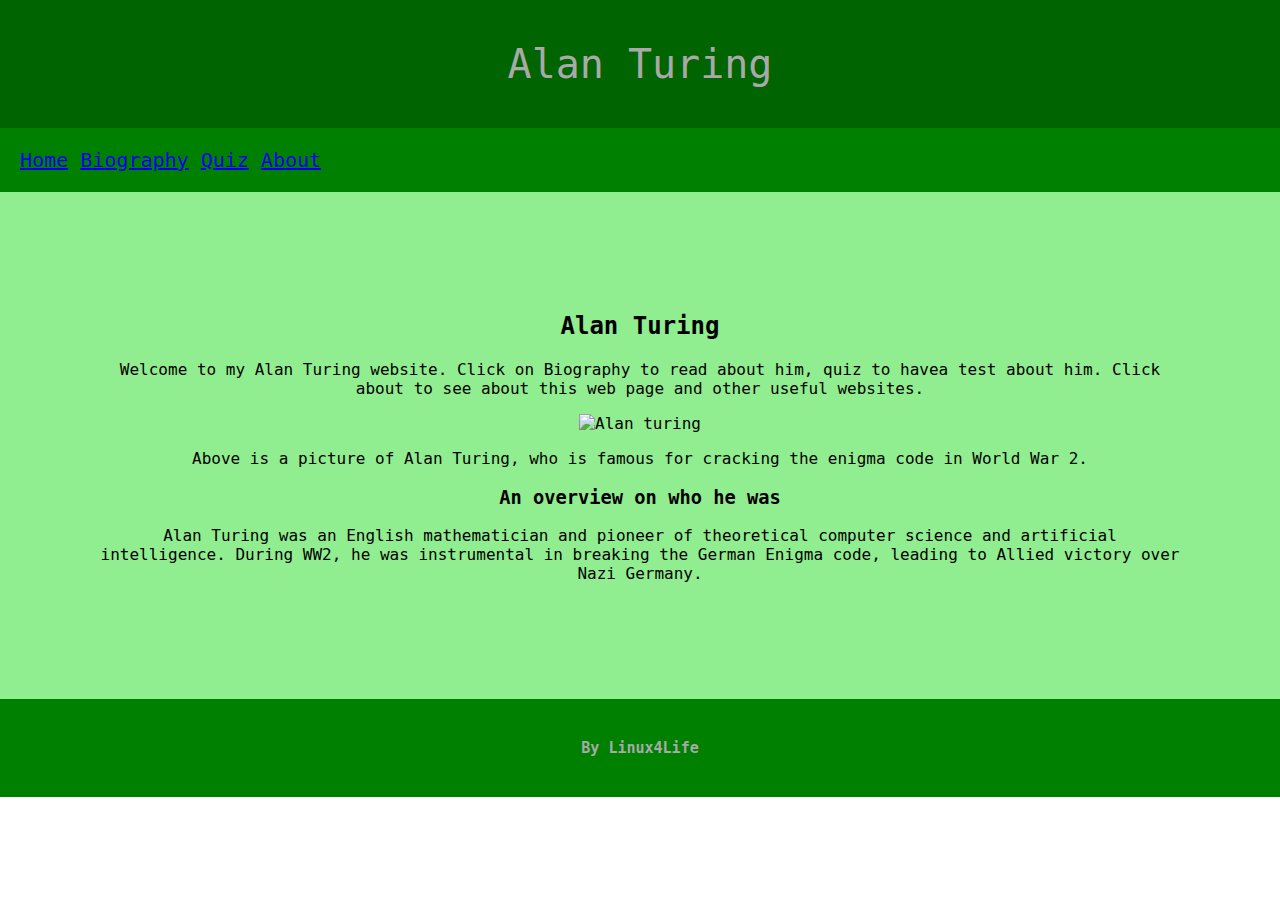
==== index.html @ 7f7a0ccd "Update and rename Home.html to index.html" ====
<!DOCTYPE html>
<html>
    <head>
        <title>Alan Turing</title>
        <link rel="stylesheet" type="text/css" href="MyStyles.css">
    </head>
    <body>
        <header>
            <p>Alan Turing</p>
        </header>
        <nav>
            <a href="Home.html">Home</a>
            <a href="Biography.html"> Biography</a>
            <a href="Quiz.html"> Quiz</a>
            <a href="About.html"> About</a>
        </nav>
        <article>
            <h2>Alan Turing</h2>
            <p>Welcome to my Alan Turing website. Click on Biography to read about him, quiz to havea test about him. Click about to see about this web page and other useful websites.</p>
            <img alt="Alan turing" src="img/Q2.png" width="300px">
            <p>Above is a picture of Alan Turing, who is famous for cracking the enigma code in World War 2.</p>
            <h3>An overview on who he was</h3>
            <p>Alan Turing was an English mathematician and pioneer of theoretical computer science and artificial intelligence. During WW2, he was instrumental in breaking the German Enigma code, leading to Allied victory over Nazi Germany.</p>
        </article>
        <footer>
            <h4>By Linux4Life</h4>
        </footer>
    </body>
</html>
---- MyStyles.css ----
header {
    padding: 1px;
    text-align: center;
    background:darkgreen;
    color: darkgray;
    font-size: 40px;
}

nav {
    padding: 20px;
    background: green;
    color: darkgrey;
    font-size: 20px
}

article {
    padding: 100px;
    text-align: center;
    background: lightgreen;
}

footer {
    padding: 20px;
    text-align: center;
    background: green;
    color: darkgrey;
    font-size: 15px;
}

@import url('https://fonts.googleapis.com/css?family=Source+Code+Pro&display=swap');

body {
    font-family: 'Source Code Pro', monospace;
    margin: 0;
    justify-content: center;
    align-items: center;
}

#container{
    margin : 20px auto;
    background-color: greenyellow;
    height: 300px;
    width : 700px;
    border-radius: 5px;
    box-shadow: 0px 5px 15px 0px;
    position: relative;
}
#start{
    font-size: 1.5em;
    font-weight: bolder;
    word-break: break-all;
    width:100px;
    height:150px;
    border : 2px solid blue;
    text-align: center;
    cursor: pointer;
    position: absolute;
    left:300px;
    top:50px;
    color : blue;
}
#start:hover{
    border: 3px solid lightseagreen;
    color : lightseagreen;
}

#qImg{
    width : 200px;
    height : 200px;
    position: absolute;
    left : 0px;
    top : 0px;
}
#qImg img{
    width : 200px;
    height : 200px;
    border-top-left-radius: 5px;
}

#question{
    width:500px;
    height : 125px;
    position: absolute;
    right:0;
    top:0;
}
#question p{
    margin : 0;
    padding : 15px;
    font-size: 1.25em;
}

#choices{
    width : 480px;
    position: absolute;
    right : 0;
    top : 125px;
    padding : 10px
}
.choice{
    display: inline-block;
    width : 135px;
    text-align: center;
    border : 1px solid grey;
    border-radius: 5px;
    cursor: pointer;
    padding : 5px;
}
.choice:hover{
    border : 2px solid grey;
    font-weight: bold;
}

#timer{
    position: absolute;
    height : 100px;
    width : 200px;
    bottom : 0px;
    text-align: center;
}
#counter{
    font-size: 3em;
}
#btimeGauge{
    width : 150px;
    height : 10px;
    border-radius: 10px;
    background-color: lightgray;
    margin-left : 25px;
}
#timeGauge{
    height : 10px;
    border-radius: 10px;
    background-color: mediumseagreen;
    margin-top : -10px;
    margin-left : 25px;
}
#progress{
    width : 500px;
    position: absolute;
    bottom : 0px;
    right : 0px;
    padding:5px;
    text-align: right;
}
.prog{
    width : 25px;
    height : 25px;
    border: 1px solid #000;
    display: inline-block;
    border-radius: 50%;
    margin-left : 5px;
    margin-right : 5px;
}
#scoreContainer{
    margin : 20px auto;
    background-color: greenyellow;
    opacity: 0.8;
    height: 300px;
    width : 700px;
    border-radius: 5px;
    box-shadow: 0px 5px 15px 0px;
    position: relative;
    display: none;
}
#scoreContainer img{
    position: absolute;
    top:100px;
    left:325px;
}
#scoreContainer p{
    position: absolute;
    display: block;
    width : 59px;
    height :59px;
    top:130px;
    left:325px;
    font-size: 1.5em;
    font-weight: bold;
    text-align: center;
}
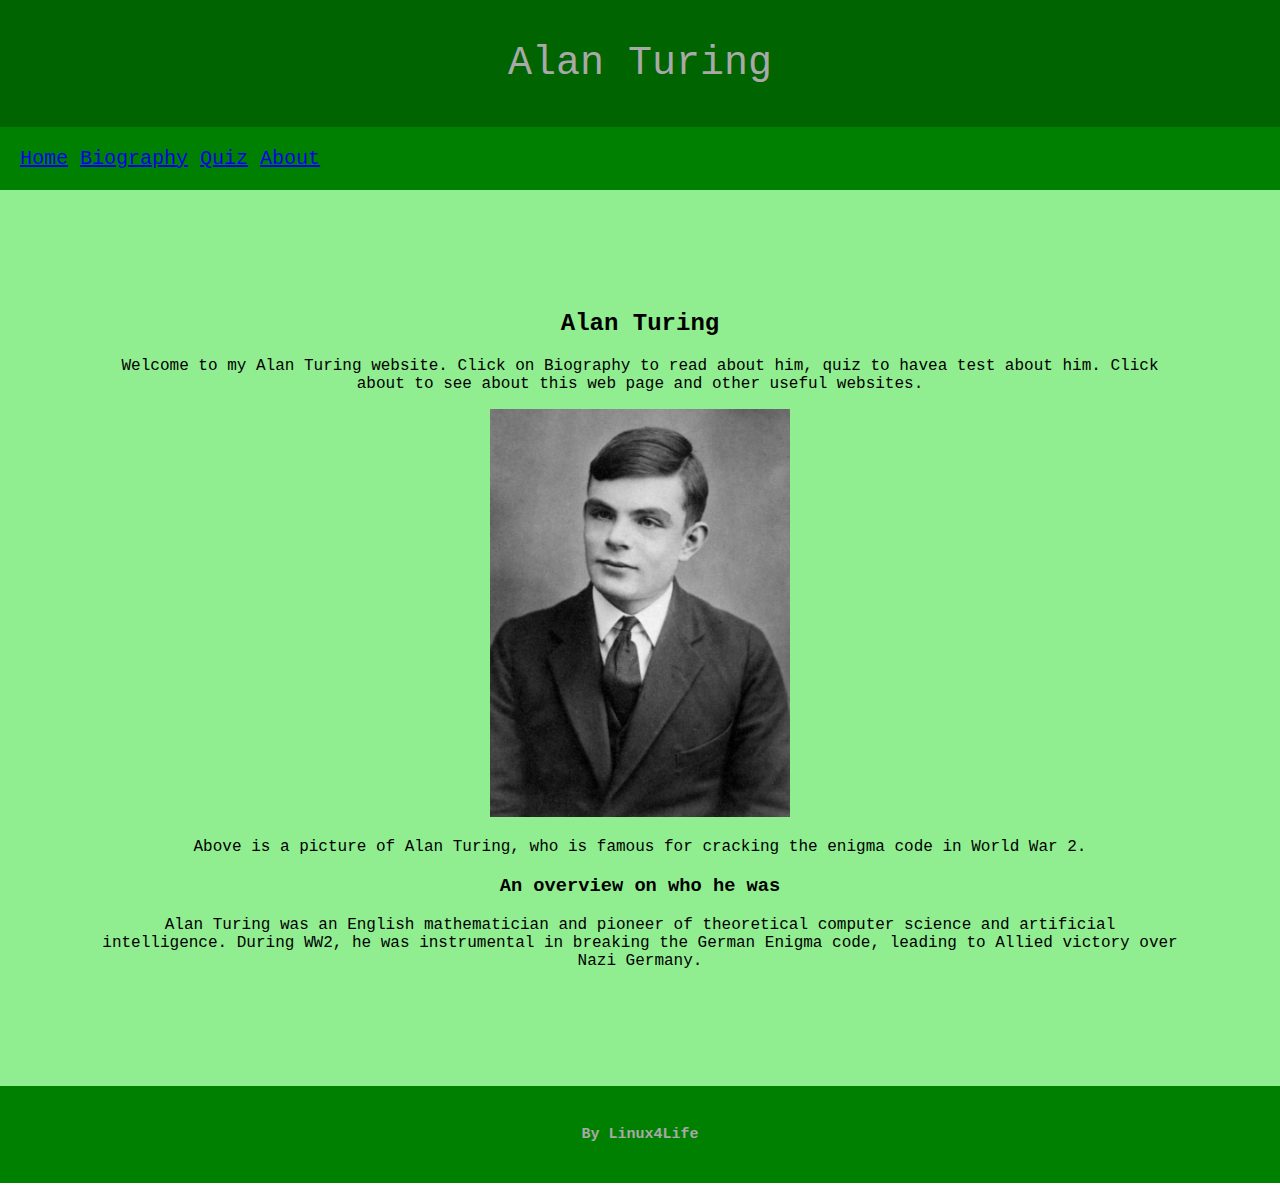
==== commit 7a9d22f7: "Update index.html" ====
--- a/index.html
+++ b/index.html
@@ -9,7 +9,7 @@
             <p>Alan Turing</p>
         </header>
         <nav>
-            <a href="Home.html">Home</a>
+            <a href="index.html">Home</a>
             <a href="Biography.html"> Biography</a>
             <a href="Quiz.html"> Quiz</a>
             <a href="About.html"> About</a>
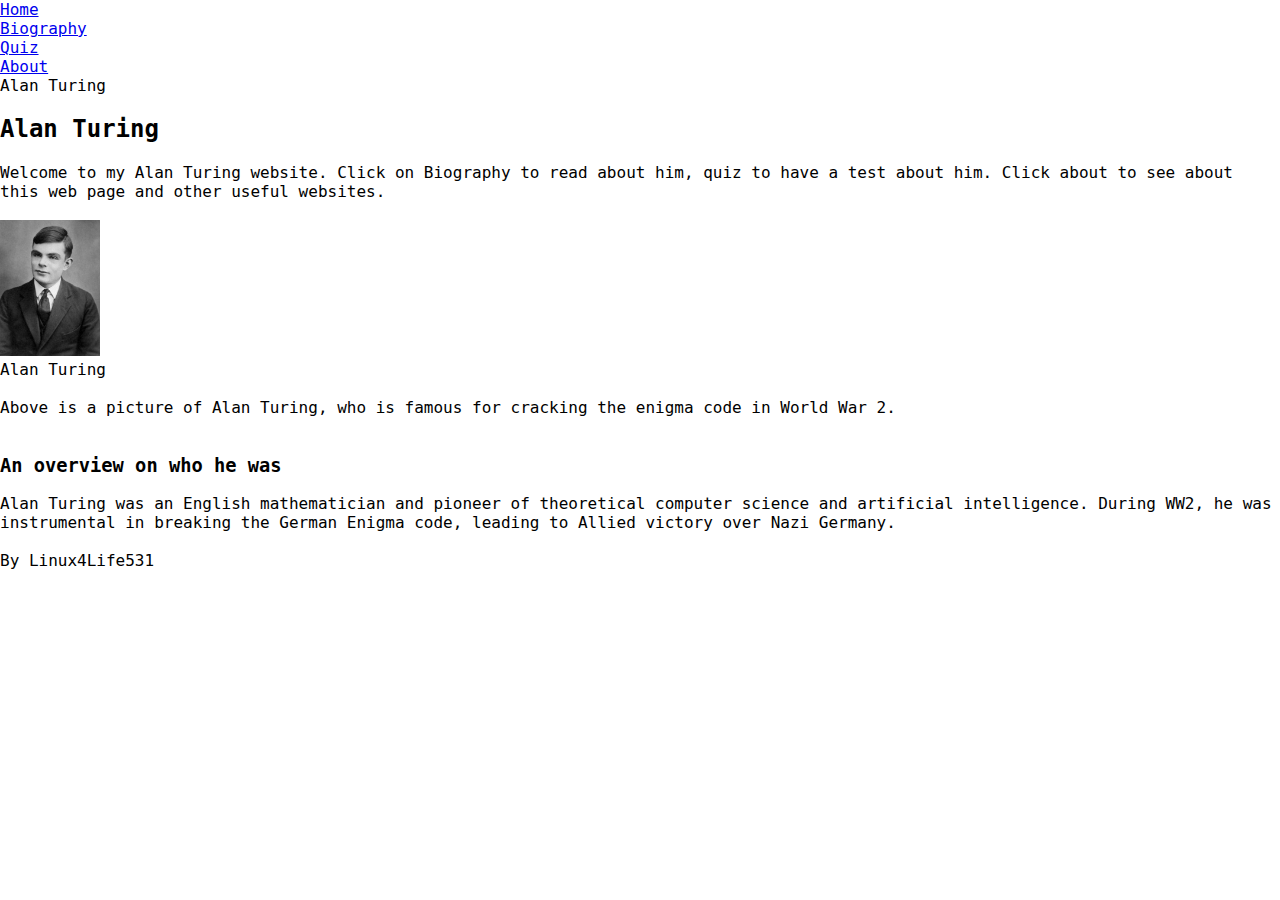
==== commit fffcf69a: "Major Updates" ====
--- a/index.html
+++ b/index.html
@@ -5,25 +5,54 @@
         <link rel="stylesheet" type="text/css" href="MyStyles.css">
     </head>
     <body>
-        <header>
-            <p>Alan Turing</p>
-        </header>
-        <nav>
-            <a href="index.html">Home</a>
-            <a href="Biography.html"> Biography</a>
-            <a href="Quiz.html"> Quiz</a>
-            <a href="About.html"> About</a>
-        </nav>
-        <article>
-            <h2>Alan Turing</h2>
-            <p>Welcome to my Alan Turing website. Click on Biography to read about him, quiz to havea test about him. Click about to see about this web page and other useful websites.</p>
-            <img alt="Alan turing" src="img/Q2.png" width="300px">
-            <p>Above is a picture of Alan Turing, who is famous for cracking the enigma code in World War 2.</p>
-            <h3>An overview on who he was</h3>
-            <p>Alan Turing was an English mathematician and pioneer of theoretical computer science and artificial intelligence. During WW2, he was instrumental in breaking the German Enigma code, leading to Allied victory over Nazi Germany.</p>
-        </article>
-        <footer>
-            <h4>By Linux4Life</h4>
-        </footer>
+        <div class="nav-wrapper">
+            <div class="left-side">
+                <div class="nav-link-wrapper">
+                    <a href="Home.html">Home</a>
+                </div>
+                <div class="nav-link-wrapper">
+                    <a href="Biography.html">Biography</a>
+                </div>
+                <div class="nav-link-wrapper">
+                    <a href="Quiz.html">Quiz</a>
+                </div>
+                <div class="nav-link-wrapper">
+                    <a href="About.html">About</a>
+                </div>
+            </div>
+            <div>Alan Turing</div>
+        </div>
+        <div class="home-main-content-wrapper">
+            <div class="home-header-wrapper">
+                <h2>Alan Turing</h2>
+            </div>
+            <div class="home-text-wrapper">
+                <div>Welcome to my Alan Turing website. Click on Biography to read about him, quiz to have a test about him. Click about to see about this web page and other useful websites.</div>
+            </div>
+            <br>
+            <div class="home-image-text-wrapper">
+                <div class="home-image-wrapper">
+                    <img alt="Alan turing" src="img/Q2.png" width="100px" class="home-image">
+                    <div class="home-image-overlay">
+                        <div class="home-image-text">Alan Turing</div>
+                    </div>
+                </div>
+                <br>
+                <div class="home-caption-wrapper">
+                    <div>Above is a picture of Alan Turing, who is famous for cracking the enigma code in World War 2.</div>
+                </div>
+                <br>
+            </div>
+            <div class="home-small-header-wrapper">
+                <h3>An overview on who he was</h3>
+            </div>
+            <div class="home-text-wrapper">
+                <div>Alan Turing was an English mathematician and pioneer of theoretical computer science and artificial intelligence. During WW2, he was instrumental in breaking the German Enigma code, leading to Allied victory over Nazi Germany.</div>
+            </div>
+            <br>
+        </div>
+        <div class="footer-text">
+            <div>By Linux4Life531</div>
+        </div>
     </body>
 </html>
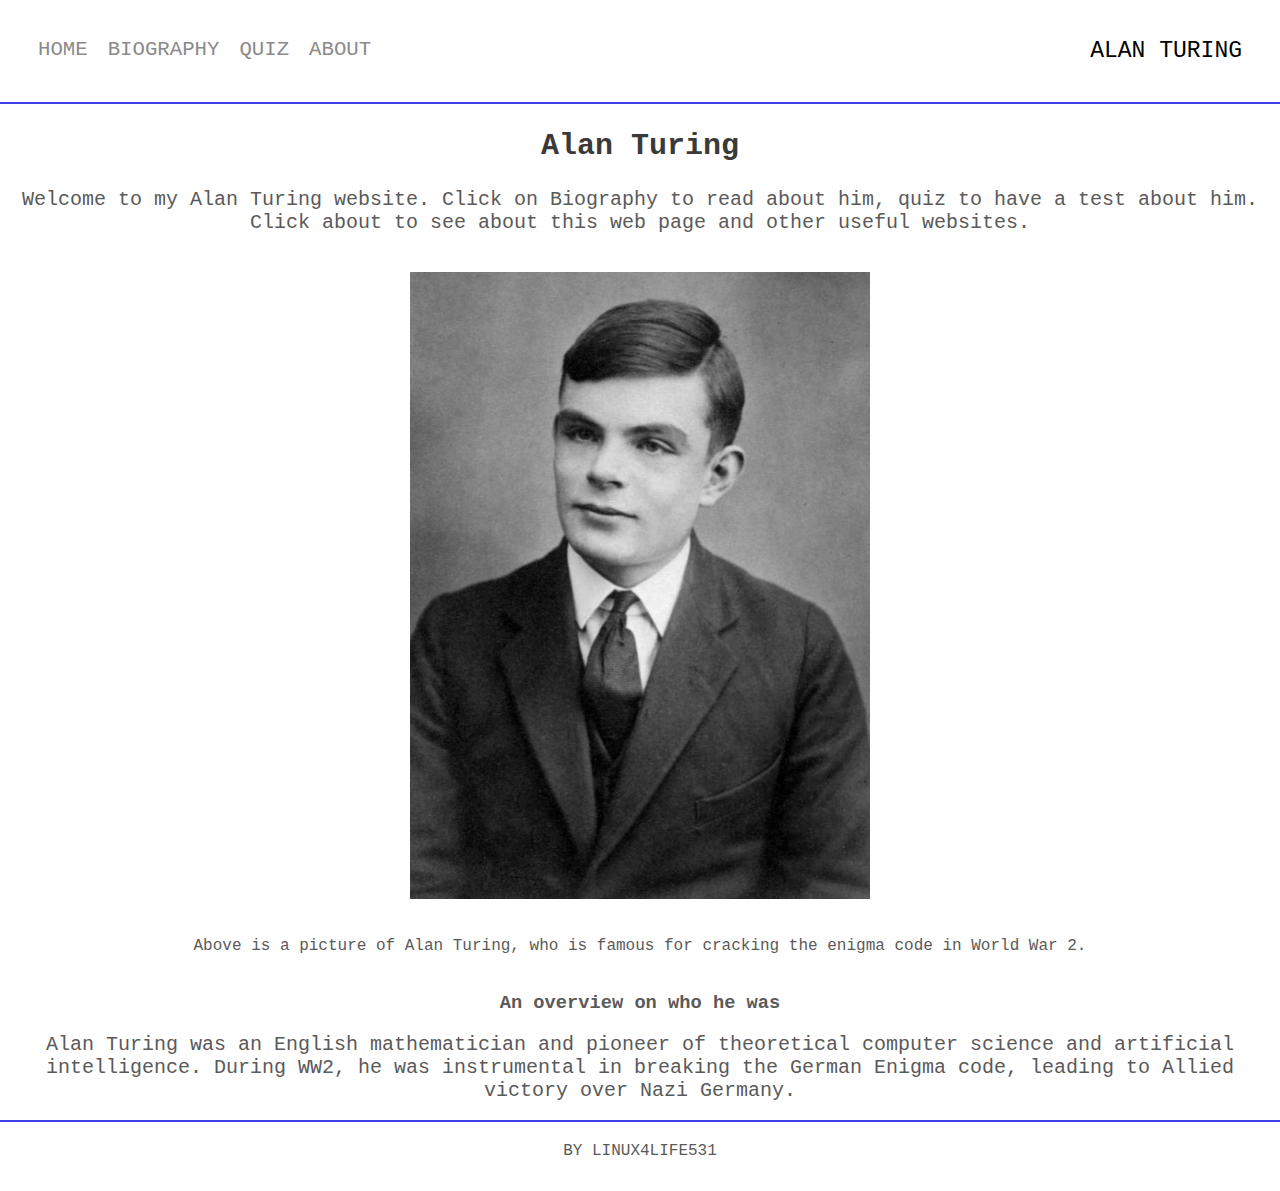
==== commit 56751dcd: "Update index.html" ====
--- a/index.html
+++ b/index.html
@@ -8,7 +8,7 @@
         <div class="nav-wrapper">
             <div class="left-side">
                 <div class="nav-link-wrapper">
-                    <a href="Home.html">Home</a>
+                    <a href="index.html">Home</a>
                 </div>
                 <div class="nav-link-wrapper">
                     <a href="Biography.html">Biography</a>
--- a/MyStyles.css
+++ b/MyStyles.css
@@ -1,30 +1,7 @@
-header {
-    padding: 1px;
-    text-align: center;
-    background:darkgreen;
-    color: darkgray;
-    font-size: 40px;
-}
-
-nav {
-    padding: 20px;
-    background: green;
-    color: darkgrey;
-    font-size: 20px
-}
-
-article {
-    padding: 100px;
-    text-align: center;
-    background: lightgreen;
-}
-
-footer {
-    padding: 20px;
-    text-align: center;
-    background: green;
-    color: darkgrey;
-    font-size: 15px;
+/* Main styles */
+
+.nav-wrapper {
+    text-transform: uppercase;
 }
 
 @import url('https://fonts.googleapis.com/css?family=Source+Code+Pro&display=swap');
@@ -36,9 +13,248 @@
     align-items: center;
 }
 
+/* Nav bar styles */
+
+.nav-wrapper {
+    display: flex;
+    justify-content: space-between;
+    padding: 38px;
+    font-size: 23px;
+}
+
+.left-side {
+    display: flex;
+}
+
+.nav-wrapper > .left-side > div{
+    margin-right: 20px;
+    font-size: 0.9em;
+    text-transform: uppercase;
+}
+
+.nav-link-wrapper {
+    height: 22px;
+    border-bottom: 1px solid transparent;
+    transition: border-bottom 0.5s;
+}
+
+.nav-link-wrapper a {
+    color: #8a8a8a;
+    text-decoration: none;
+    transition: color 0.5s;
+}
+
+.nav-link-wrapper a:hover {
+    color: rgb(62, 62, 230);
+}
+
+/* Home page styles */
+
+.home-main-content-wrapper {
+    text-align: center;
+    color: #5a5a5a;
+    border-bottom: 2px solid rgb(62, 62, 230);
+    border-top: 2px solid rgb(62, 62, 230);
+}
+
+.home-text-wrapper {
+    font-size: 20px;
+}
+
+.home-header-wrapper {
+    font-size: 20px;
+    color: #3a3a3a;
+}
+
+.home-caption-text {
+    font-size: 18px;
+}
+
+.home-image-wrapper {
+    border-radius: 8px;
+    position: relative;
+    margin: auto;
+    width: 60%;
+    padding: 10px;
+}
+
+.home-image {
+    display: block;
+    margin: auto;
+    width: 60%;
+    padding: 10px;
+}
+
+.home-image-overlay {
+    position: absolute;
+    bottom: 100%;
+    left: 0;
+    right: 0;
+    background-color: white;
+    overflow: hidden;
+    width: 100%;
+    height:0;
+    transition: .5s ease;
+}
+
+.home-image-wrapper:hover .home-image-overlay {
+    bottom: 0;
+    height: 100%;
+}
+
+.home-image-text {
+    white-space: nowrap; 
+    color: rgb(62, 62, 230);
+    font-size: 20px;
+    position: absolute;
+    overflow: hidden;
+    top: 50%;
+    left: 50%;
+    transform: translate(-50%, -50%);
+    -ms-transform: translate(-50%, -50%);
+}
+
+/* Footer Styles */
+
+.footer-text {
+    text-transform: uppercase; 
+    color: #5a5a5a;
+    text-align: center;
+    padding: 20px;
+}
+
+/* Biography Styles */
+
+.bio-main-content-wrapper {
+    text-align: center;
+    align-items: center;
+    color: #5a5a5a;
+    border-bottom: 2px solid rgb(62, 62, 230);
+    border-top: 2px solid rgb(62, 62, 230);
+    padding: 20px;
+}
+
+.bio-text-wrapper {
+    font-size: 20px;
+}
+
+.bio-header-wrapper {
+    font-size: 20px;
+    color: #3a3a3a;
+}
+
+.bio-link-wrapper {
+    height: 22px;
+    border-bottom: 1px solid transparent;
+    transition: border-bottom 0.5s;
+    text-transform: uppercase;
+}
+
+.bio-link-wrapper a {
+    color: #8a8a8a;
+    text-decoration: none;
+    transition: color 0.5s;
+    border-bottom: 1px solid #8a8a8a;
+}
+
+.bio-link-wrapper a:hover {
+    color: rgb(62, 62, 230);
+    border: 1px solid rgb(62, 62, 230);
+}
+
+/* Image Styles */
+
+#myImg {
+  border-radius: 8px;
+  cursor: pointer;
+  transition: 0.3s;
+  height: 370px;
+}
+
+#myImg:hover {opacity: 0.7;}
+
+.modal {
+  display: none;
+  position: fixed;
+  z-index: 1;
+  padding-top: 100px;
+  left: 0;
+  top: 0;
+  width: 100%;
+  height: 100%;
+  overflow: auto;
+  background-color: rgb(0,0,0);
+  background-color: rgba(0,0,0,0.9);
+}
+
+.modal-content {
+  margin: auto;
+  display: block;
+  width: 80%;
+  max-width: 700px;
+}
+
+#caption {
+  margin: auto;
+  display: block;
+  width: 80%;
+  max-width: 700px;
+  text-align: center;
+  color: #ccc;
+  padding: 10px 0;
+  height: 150px;
+}
+
+.modal-content, #caption {  
+  animation-name: zoom;
+  animation-duration: 0.6s;
+}
+
+@keyframes zoom {
+  from {transform: scale(0.1)} 
+  to {transform: scale(1)}
+}
+
+.close {
+  position: absolute;
+  top: 15px;
+  right: 35px;
+  color: #f1f1f1;
+  font-size: 40px;
+  font-weight: bold;
+  transition: 0.3s;
+}
+
+.close:hover,
+.close:focus {
+  color: #bbb;
+  text-decoration: none;
+  cursor: pointer;
+}
+
+/* 100% Image Width on Smaller Screens */
+@media only screen and (max-width: 700px){
+  .modal-content {
+    width: 100%;
+  }
+}
+
+/* Quiz Styles */
+
+.quiz-main-content-wrapper {
+    align-items: center;
+    text-align: center;
+    border-top: 3px solid blue;
+    border-bottom: 3px solid blue;
+}
+
+.quiz-header-wrapper {
+    color: #3a3a3a;
+}
+
 #container{
     margin : 20px auto;
-    background-color: greenyellow;
+    background-color: #d4cece;
     height: 300px;
     width : 700px;
     border-radius: 5px;
@@ -51,17 +267,17 @@
     word-break: break-all;
     width:100px;
     height:150px;
-    border : 2px solid blue;
+    border : 2px solid rgb(62, 62, 230);
     text-align: center;
     cursor: pointer;
     position: absolute;
     left:300px;
     top:50px;
-    color : blue;
+    color : rgb(62, 62, 230);
 }
 #start:hover{
-    border: 3px solid lightseagreen;
-    color : lightseagreen;
+    border: 3px solid rgb(11, 11, 235);
+    color : rgb(11, 11, 235);
 }
 
 #qImg{
@@ -75,6 +291,7 @@
     width : 200px;
     height : 200px;
     border-top-left-radius: 5px;
+    border-radius: 8px;
 }
 
 #question{
@@ -88,6 +305,8 @@
     margin : 0;
     padding : 15px;
     font-size: 1.25em;
+    color: rgb(11, 11, 235);
+    font-weight: bold;
 }
 
 #choices{
@@ -101,13 +320,15 @@
     display: inline-block;
     width : 135px;
     text-align: center;
-    border : 1px solid grey;
-    border-radius: 5px;
+    border : 1px solid rgb(11, 11, 235);
+    border-radius: 8px;
     cursor: pointer;
-    padding : 5px;
+    padding : 10px;
+    color: rgb(62, 62, 230);
+    background-color: #d4cece;
 }
 .choice:hover{
-    border : 2px solid grey;
+    border : 2px solid rgb(11, 11, 235);
     font-weight: bold;
 }
 
@@ -120,18 +341,20 @@
 }
 #counter{
     font-size: 3em;
+    font-family: 'Source Code Pro', monospace;
+    color: rgb(11, 11, 235);
 }
 #btimeGauge{
     width : 150px;
     height : 10px;
     border-radius: 10px;
-    background-color: lightgray;
+    background-color: rgb(107, 200, 231);
     margin-left : 25px;
 }
 #timeGauge{
     height : 10px;
     border-radius: 10px;
-    background-color: mediumseagreen;
+    background-color: rgb(11, 11, 235);
     margin-top : -10px;
     margin-left : 25px;
 }
@@ -154,7 +377,7 @@
 }
 #scoreContainer{
     margin : 20px auto;
-    background-color: greenyellow;
+    background-color: #d4cece;
     opacity: 0.8;
     height: 300px;
     width : 700px;
@@ -178,4 +401,27 @@
     font-size: 1.5em;
     font-weight: bold;
     text-align: center;
-}+    color: rgb(11, 11, 235);
+}
+
+/* About Styles */
+
+
+.about-main-content-wrapper {
+    text-align: center;
+    align-items: center;
+    color: #5a5a5a;
+    border-bottom: 2px solid rgb(62, 62, 230);
+    border-top: 2px solid rgb(62, 62, 230);
+    padding: 20px;
+}
+
+
+.about-text-wrapper {
+    font-size: 20px;
+}
+
+.about-header-wrapper {
+    font-size: 20px;
+    color: #3a3a3a;
+}
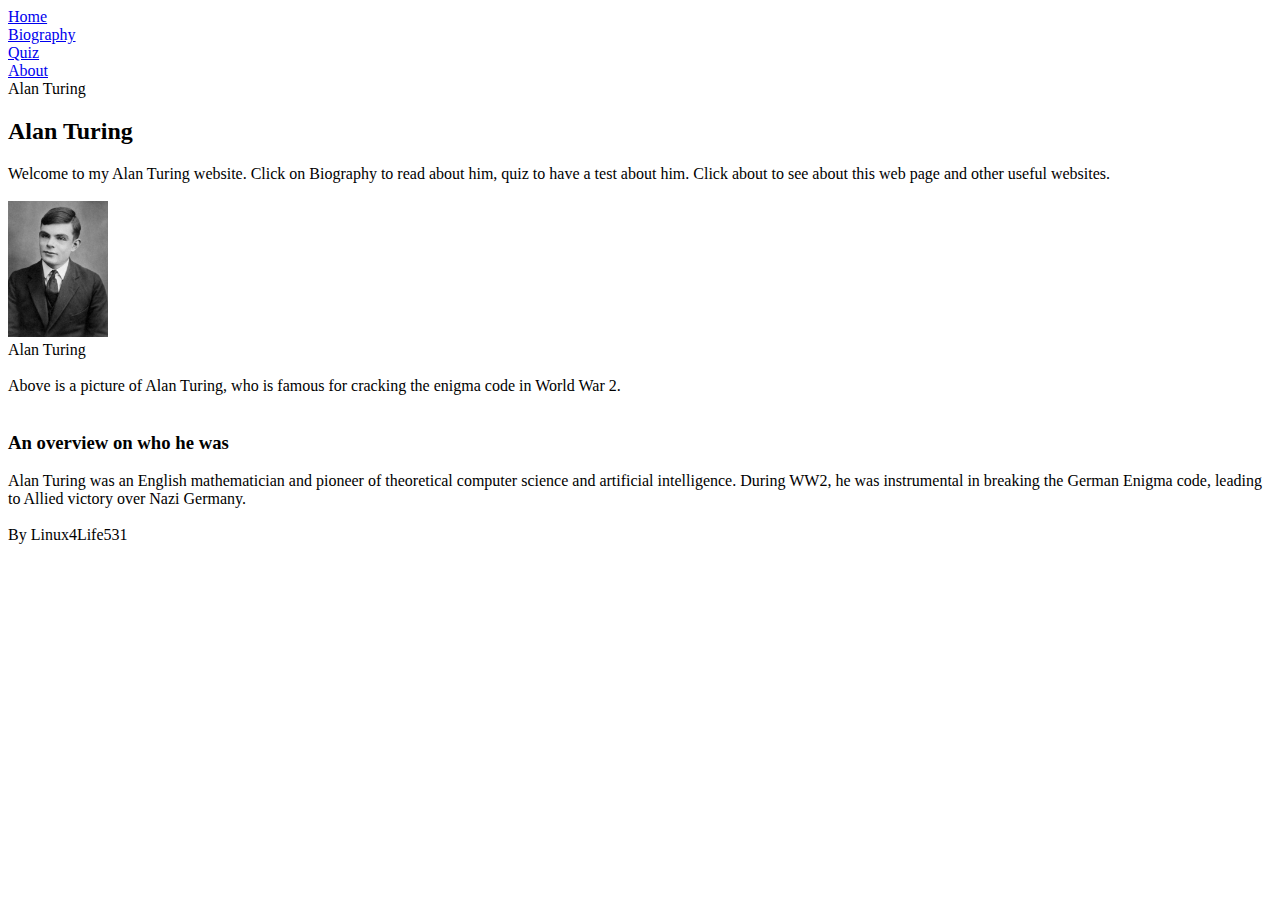
==== commit 82fcab4b: "Adding Styling" ====
--- a/index.html
+++ b/index.html
@@ -2,13 +2,15 @@
 <html>
     <head>
         <title>Alan Turing</title>
-        <link rel="stylesheet" type="text/css" href="MyStyles.css">
+        <meta charset="utf-8">
+        <meta name="viewport" content="width=device-width, initial-scale=1">
+        <link rel="stylesheet" type="text/css" href="HomeStyles.css">
     </head>
     <body>
         <div class="nav-wrapper">
             <div class="left-side">
                 <div class="nav-link-wrapper">
-                    <a href="index.html">Home</a>
+                    <a href="Home.html">Home</a>
                 </div>
                 <div class="nav-link-wrapper">
                     <a href="Biography.html">Biography</a>
@@ -20,7 +22,9 @@
                     <a href="About.html">About</a>
                 </div>
             </div>
-            <div>Alan Turing</div>
+            <div class="right-side">
+                <div>Alan Turing</div>
+            </div>
         </div>
         <div class="home-main-content-wrapper">
             <div class="home-header-wrapper">
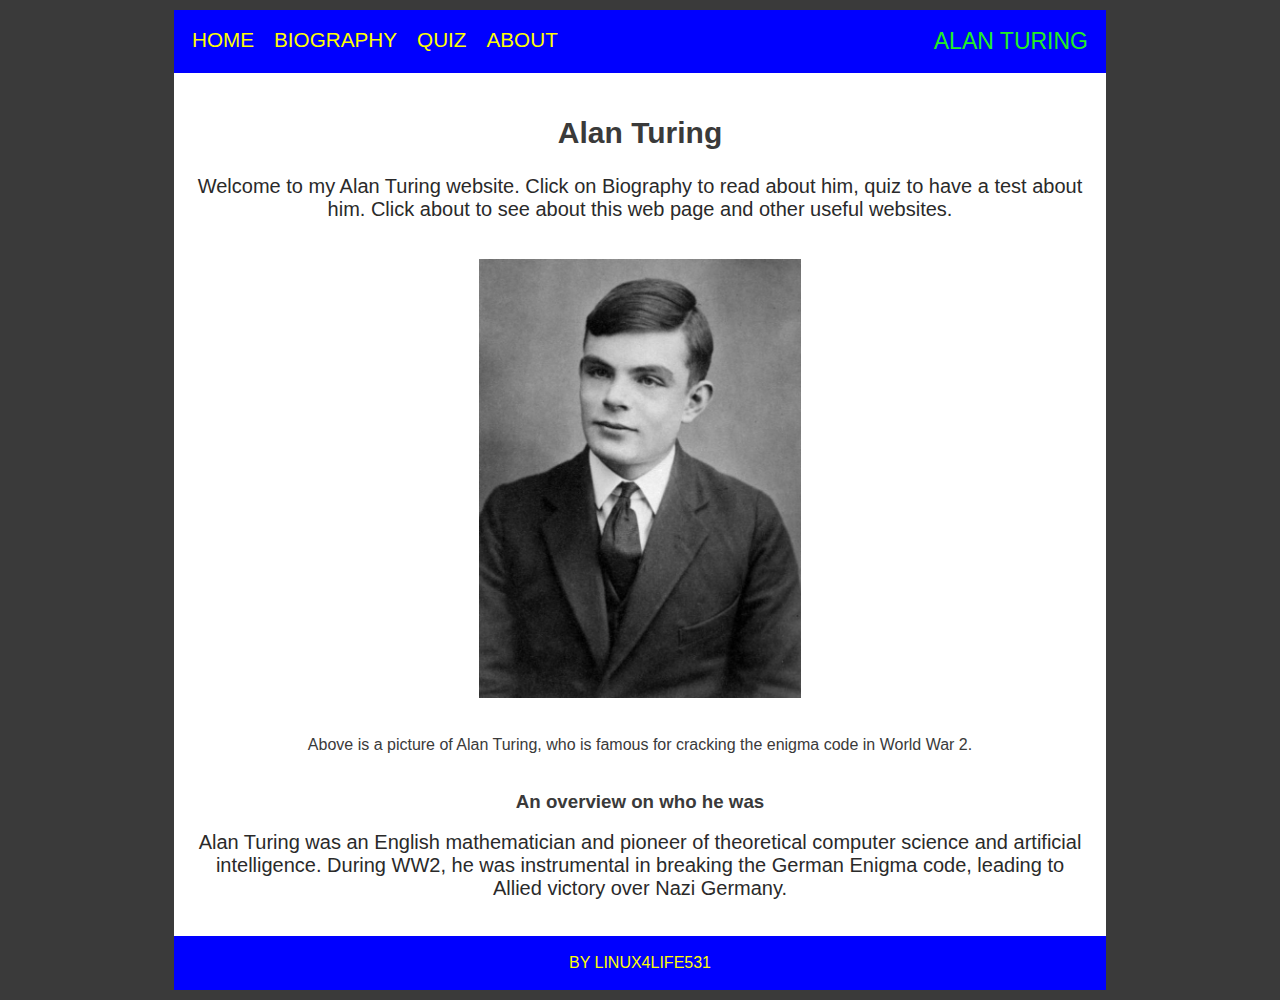
==== commit 4c6e70e6: "Added Styling" ====
--- a/index.html
+++ b/index.html
@@ -10,7 +10,7 @@
         <div class="nav-wrapper">
             <div class="left-side">
                 <div class="nav-link-wrapper">
-                    <a href="Home.html">Home</a>
+                    <a href="index.html">Home</a>
                 </div>
                 <div class="nav-link-wrapper">
                     <a href="Biography.html">Biography</a>
--- a/HomeStyles.css
+++ b/HomeStyles.css
@@ -0,0 +1,526 @@
+body {
+    font-family: Arial,freesans,sans-serif;
+    margin: 0;
+    justify-content: center;
+    align-items: center;
+    background-color: #3a3a3a;
+}
+
+.nav-wrapper {
+    display: flex;
+    justify-content: space-between;
+    font-size: 23px;
+    padding: 18px;
+    background-color: blue;
+    width: 70%;
+    margin: 0 auto;
+    margin-top: 10px;
+    text-transform: uppercase;
+}
+
+.left-side {
+    display: flex;
+}
+
+.nav-wrapper > .left-side > div{
+    margin-right: 20px;
+    font-size: 0.9em;
+    text-transform: uppercase;
+}
+
+.nav-link-wrapper {
+    height: 22px;
+    border-bottom: 1px solid transparent;
+    transition: border-bottom 0.5s;
+}
+
+.nav-link-wrapper a {
+    color: yellow;
+    text-decoration: none;
+    transition: color 0.5s;
+}
+
+.nav-link-wrapper a:hover {
+    color: red;
+}
+
+.right-side {
+    color: rgb(34, 238, 34);
+}
+
+.home-main-content-wrapper {
+    text-align: center;
+    color: #3a3a3a;
+    padding: 18px;
+    background-color: white;
+    width: 70%;
+    margin: 0 auto;
+}
+
+.home-text-wrapper {
+    font-size: 20px;
+    color: #2a2a2a;
+}
+
+.home-header-wrapper {
+    font-size: 20px;
+    color: #3a3a3a;
+}
+
+.home-caption-text {
+    font-size: 18px;
+}
+
+.home-image-wrapper {
+    border-radius: 8px;
+    position: relative;
+    margin: auto;
+    width: 60%;
+    padding: 10px;
+}
+
+.home-image {
+    display: block;
+    margin: auto;
+    width: 60%;
+    padding: 10px;
+}
+
+.home-image-overlay {
+    position: absolute;
+    bottom: 100%;
+    left: 0;
+    right: 0;
+    background-color: white;
+    overflow: hidden;
+    width: 100%;
+    height:0;
+    transition: .5s ease;
+}
+
+.home-image-wrapper:hover .home-image-overlay {
+    bottom: 0;
+    height: 100%;
+}
+
+.home-image-text {
+    white-space: nowrap; 
+    color: rgb(62, 62, 230);
+    font-size: 20px;
+    position: absolute;
+    overflow: hidden;
+    top: 50%;
+    left: 50%;
+    transform: translate(-50%, -50%);
+    -ms-transform: translate(-50%, -50%);
+}
+
+/* Footer Styles */
+
+.footer-text {
+    text-transform: uppercase; 
+    color: yellow;
+    text-align: center;
+    padding: 18px;
+    width: 70%;
+    margin: 0 auto;
+    margin-bottom: 10px;
+    background-color: blue;
+}
+
+
+@media screen and (max-width: 790px) {
+    body {
+        font-family: Arial,freesans,sans-serif;
+        margin: 0;
+        justify-content: center;
+        align-items: center;
+        background-color: #3a3a3a;
+    }
+
+    .nav-wrapper {
+        display: flex;
+        justify-content: space-between;
+        font-size: 18px;
+        padding: 18px;
+        background-color: blue;
+        width: 70%;
+        margin: 0 auto;
+        margin-top: 10px;
+        text-transform: uppercase;
+    }
+
+    .left-side {
+        display: flex;
+    }
+
+    .nav-wrapper > .left-side > div{
+        margin-right: 20px;
+        font-size: 0.9em;
+        text-transform: uppercase;
+    }
+
+    .nav-link-wrapper {
+        height: 22px;
+        border-bottom: 1px solid transparent;
+        transition: border-bottom 0.5s;
+    }
+
+    .nav-link-wrapper a {
+        color: yellow;
+        text-decoration: none;
+        transition: color 0.5s;
+    }
+
+    .nav-link-wrapper a:hover {
+        color: red;
+    }
+
+    .right-side {
+        color: rgb(34, 238, 34);
+    }
+
+    .home-main-content-wrapper {
+        text-align: center;
+        color: #3a3a3a;
+        padding: 18px;
+        background-color: white;
+        width: 70%;
+        margin: 0 auto;
+    }
+
+    .home-text-wrapper {
+        font-size: 20px;
+        color: #2a2a2a;
+    }
+
+    .home-header-wrapper {
+        font-size: 20px;
+        color: #3a3a3a;
+    }
+
+    .home-caption-text {
+        font-size: 18px;
+    }
+
+    .home-image-wrapper {
+        border-radius: 8px;
+        position: relative;
+        margin: auto;
+        width: 60%;
+        padding: 10px;
+    }
+
+    .home-image {
+        display: block;
+        margin: auto;
+        width: 60%;
+        padding: 10px;
+    }
+
+    .home-image-overlay {
+        position: absolute;
+        bottom: 100%;
+        left: 0;
+        right: 0;
+        background-color: white;
+        overflow: hidden;
+        width: 100%;
+        height:0;
+        transition: .5s ease;
+    }
+
+    .home-image-wrapper:hover .home-image-overlay {
+        bottom: 0;
+        height: 100%;
+    }
+
+    .home-image-text {
+        white-space: nowrap; 
+        color: rgb(62, 62, 230);
+        font-size: 20px;
+        position: absolute;
+        overflow: hidden;
+        top: 50%;
+        left: 50%;
+        transform: translate(-50%, -50%);
+        -ms-transform: translate(-50%, -50%);
+    }
+
+    /* Footer Styles */
+
+    .footer-text {
+        text-transform: uppercase; 
+        color: yellow;
+        text-align: center;
+        padding: 18px;
+        width: 70%;
+        margin: 0 auto;
+        margin-bottom: 10px;
+        background-color: blue;
+    }
+}
+
+@media screen and (max-width: 645px) {
+    body {
+        font-family: Arial,freesans,sans-serif;
+        margin: 0;
+        justify-content: center;
+        align-items: center;
+        background-color: #3a3a3a;
+    }
+
+    .nav-wrapper {
+        display: flex;
+        justify-content: space-between;
+        font-size: 12px;
+        padding: 18px;
+        background-color: blue;
+        width: 70%;
+        margin: 0 auto;
+        margin-top: 10px;
+        text-transform: uppercase;
+    }
+
+    .left-side {
+        display: flex;
+    }
+
+    .nav-wrapper > .left-side > div{
+        margin-right: 20px;
+        font-size: 0.9em;
+        text-transform: uppercase;
+    }
+
+    .nav-link-wrapper {
+        height: 22px;
+        border-bottom: 1px solid transparent;
+        transition: border-bottom 0.5s;
+    }
+
+    .nav-link-wrapper a {
+        color: yellow;
+        text-decoration: none;
+        transition: color 0.5s;
+    }
+
+    .nav-link-wrapper a:hover {
+        color: red;
+    }
+
+    .right-side {
+        color: rgb(34, 238, 34);
+    }
+
+    .home-main-content-wrapper {
+        text-align: center;
+        color: #3a3a3a;
+        padding: 18px;
+        background-color: white;
+        width: 70%;
+        margin: 0 auto;
+    }
+
+    .home-text-wrapper {
+        font-size: 20px;
+        color: #2a2a2a;
+    }
+
+    .home-header-wrapper {
+        font-size: 20px;
+        color: #3a3a3a;
+    }
+
+    .home-caption-text {
+        font-size: 18px;
+    }
+
+    .home-image-wrapper {
+        border-radius: 8px;
+        position: relative;
+        margin: auto;
+        width: 60%;
+        padding: 10px;
+    }
+
+    .home-image {
+        display: block;
+        margin: auto;
+        width: 60%;
+        padding: 10px;
+    }
+
+    .home-image-overlay {
+        position: absolute;
+        bottom: 100%;
+        left: 0;
+        right: 0;
+        background-color: white;
+        overflow: hidden;
+        width: 100%;
+        height:0;
+        transition: .5s ease;
+    }
+
+    .home-image-wrapper:hover .home-image-overlay {
+        bottom: 0;
+        height: 100%;
+    }
+
+    .home-image-text {
+        white-space: nowrap; 
+        color: rgb(62, 62, 230);
+        font-size: 20px;
+        position: absolute;
+        overflow: hidden;
+        top: 50%;
+        left: 50%;
+        transform: translate(-50%, -50%);
+        -ms-transform: translate(-50%, -50%);
+    }
+
+    /* Footer Styles */
+
+    .footer-text {
+        text-transform: uppercase; 
+        color: yellow;
+        text-align: center;
+        padding: 18px;
+        width: 70%;
+        margin: 0 auto;
+        margin-bottom: 10px;
+        background-color: blue;
+    }
+}
+
+@media screen and (max-width: 500px) {
+    body {
+        font-family: Arial,freesans,sans-serif;
+        margin: 0;
+        justify-content: center;
+        align-items: center;
+        background-color: #3a3a3a;
+    }
+
+    .nav-wrapper {
+        display: flex;
+        justify-content: space-between;
+        font-size: 10px;
+        padding: 18px;
+        background-color: blue;
+        width: 70%;
+        margin: 0 auto;
+        margin-top: 10px;
+        text-transform: uppercase;
+    }
+
+    .left-side {
+        display: flex;
+    }
+
+    .nav-wrapper > .left-side > div{
+        margin-right: 20px;
+        font-size: 0.9em;
+        text-transform: uppercase;
+    }
+
+    .nav-link-wrapper {
+        height: 22px;
+        border-bottom: 1px solid transparent;
+        transition: border-bottom 0.5s;
+    }
+
+    .nav-link-wrapper a {
+        color: yellow;
+        text-decoration: none;
+        transition: color 0.5s;
+    }
+
+    .nav-link-wrapper a:hover {
+        color: red;
+    }
+
+    .right-side {
+        color: rgb(34, 238, 34);
+    }
+
+    .home-main-content-wrapper {
+        text-align: center;
+        color: #3a3a3a;
+        padding: 18px;
+        background-color: white;
+        width: 70%;
+        margin: 0 auto;
+    }
+
+    .home-text-wrapper {
+        font-size: 20px;
+        color: #2a2a2a;
+    }
+
+    .home-header-wrapper {
+        font-size: 20px;
+        color: #3a3a3a;
+    }
+
+    .home-caption-text {
+        font-size: 18px;
+    }
+
+    .home-image-wrapper {
+        border-radius: 8px;
+        position: relative;
+        margin: auto;
+        width: 60%;
+        padding: 10px;
+    }
+
+    .home-image {
+        display: block;
+        margin: auto;
+        width: 60%;
+        padding: 10px;
+    }
+
+    .home-image-overlay {
+        position: absolute;
+        bottom: 100%;
+        left: 0;
+        right: 0;
+        background-color: white;
+        overflow: hidden;
+        width: 100%;
+        height:0;
+        transition: .5s ease;
+    }
+
+    .home-image-wrapper:hover .home-image-overlay {
+        bottom: 0;
+        height: 100%;
+    }
+
+    .home-image-text {
+        white-space: nowrap; 
+        color: rgb(62, 62, 230);
+        font-size: 20px;
+        position: absolute;
+        overflow: hidden;
+        top: 50%;
+        left: 50%;
+        transform: translate(-50%, -50%);
+        -ms-transform: translate(-50%, -50%);
+    }
+
+    /* Footer Styles */
+
+    .footer-text {
+        text-transform: uppercase; 
+        color: yellow;
+        text-align: center;
+        padding: 18px;
+        width: 70%;
+        margin: 0 auto;
+        margin-bottom: 10px;
+        background-color: blue;
+    }
+}